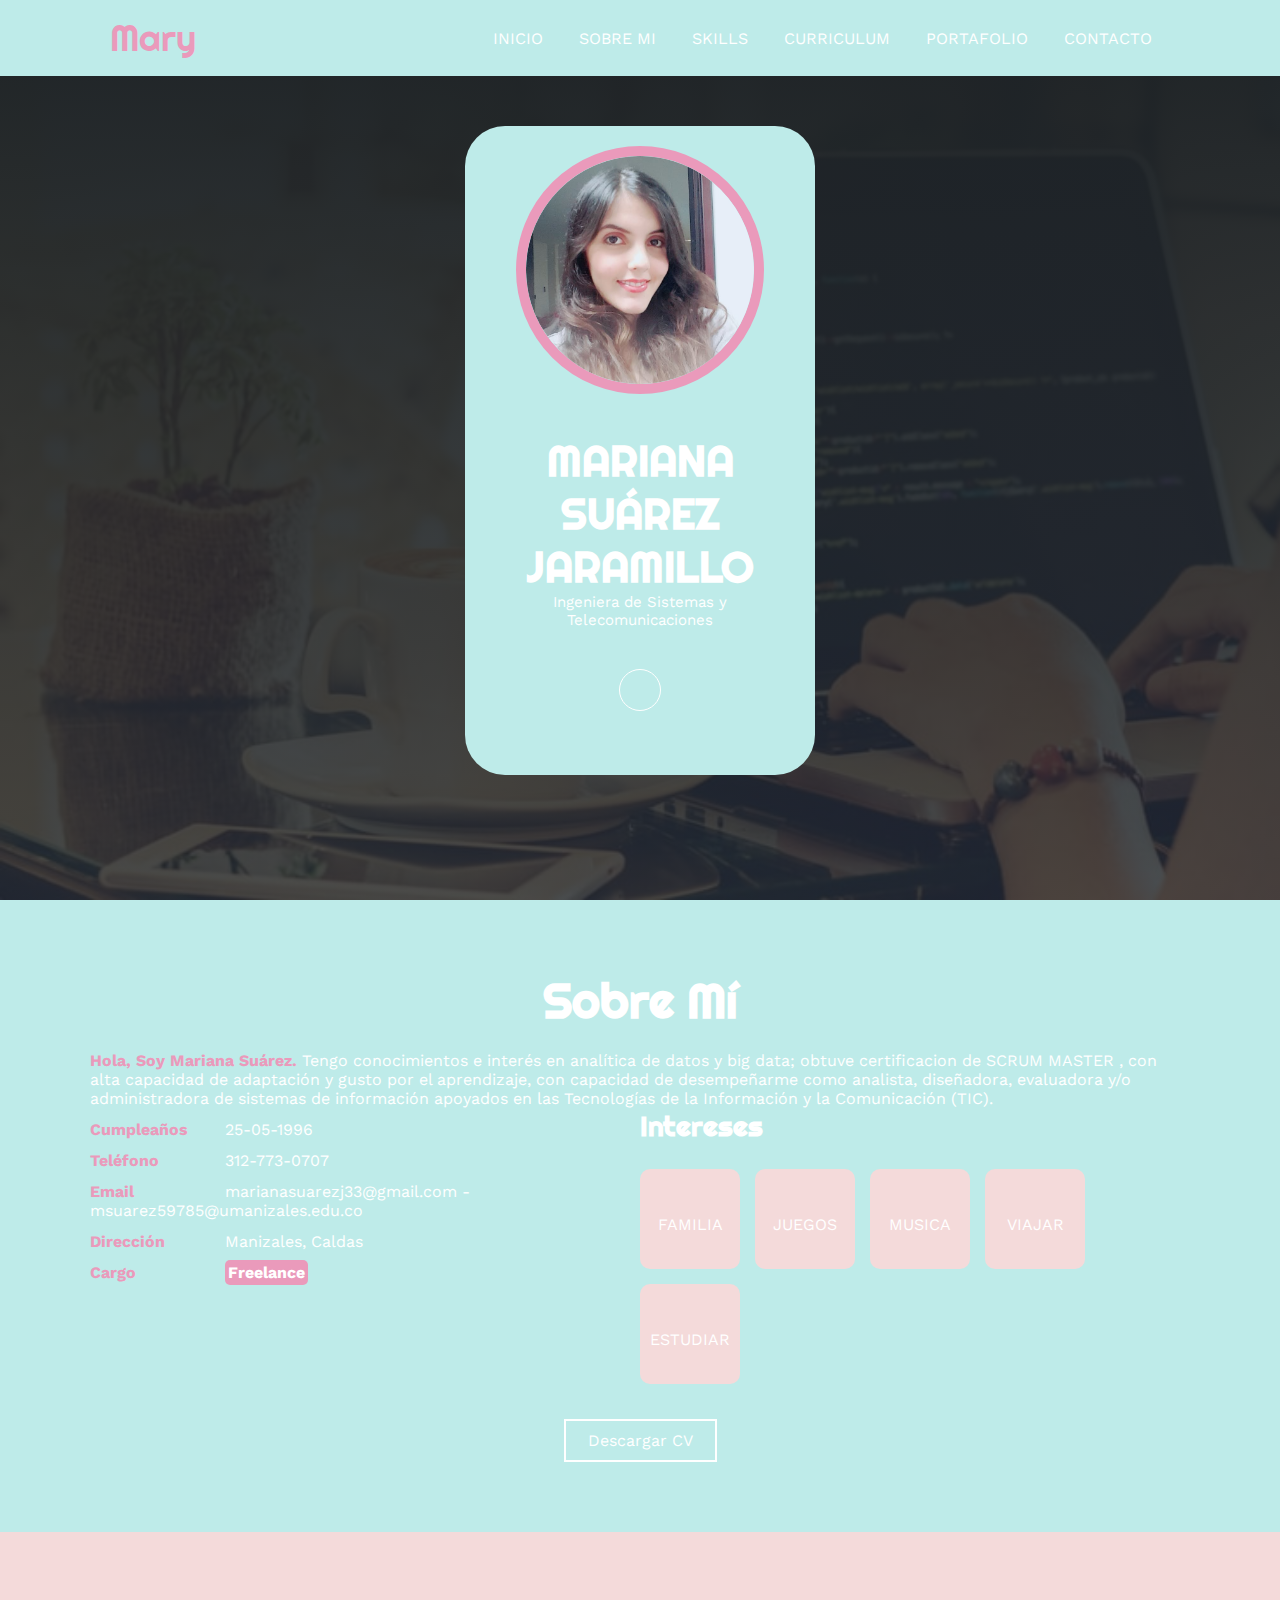
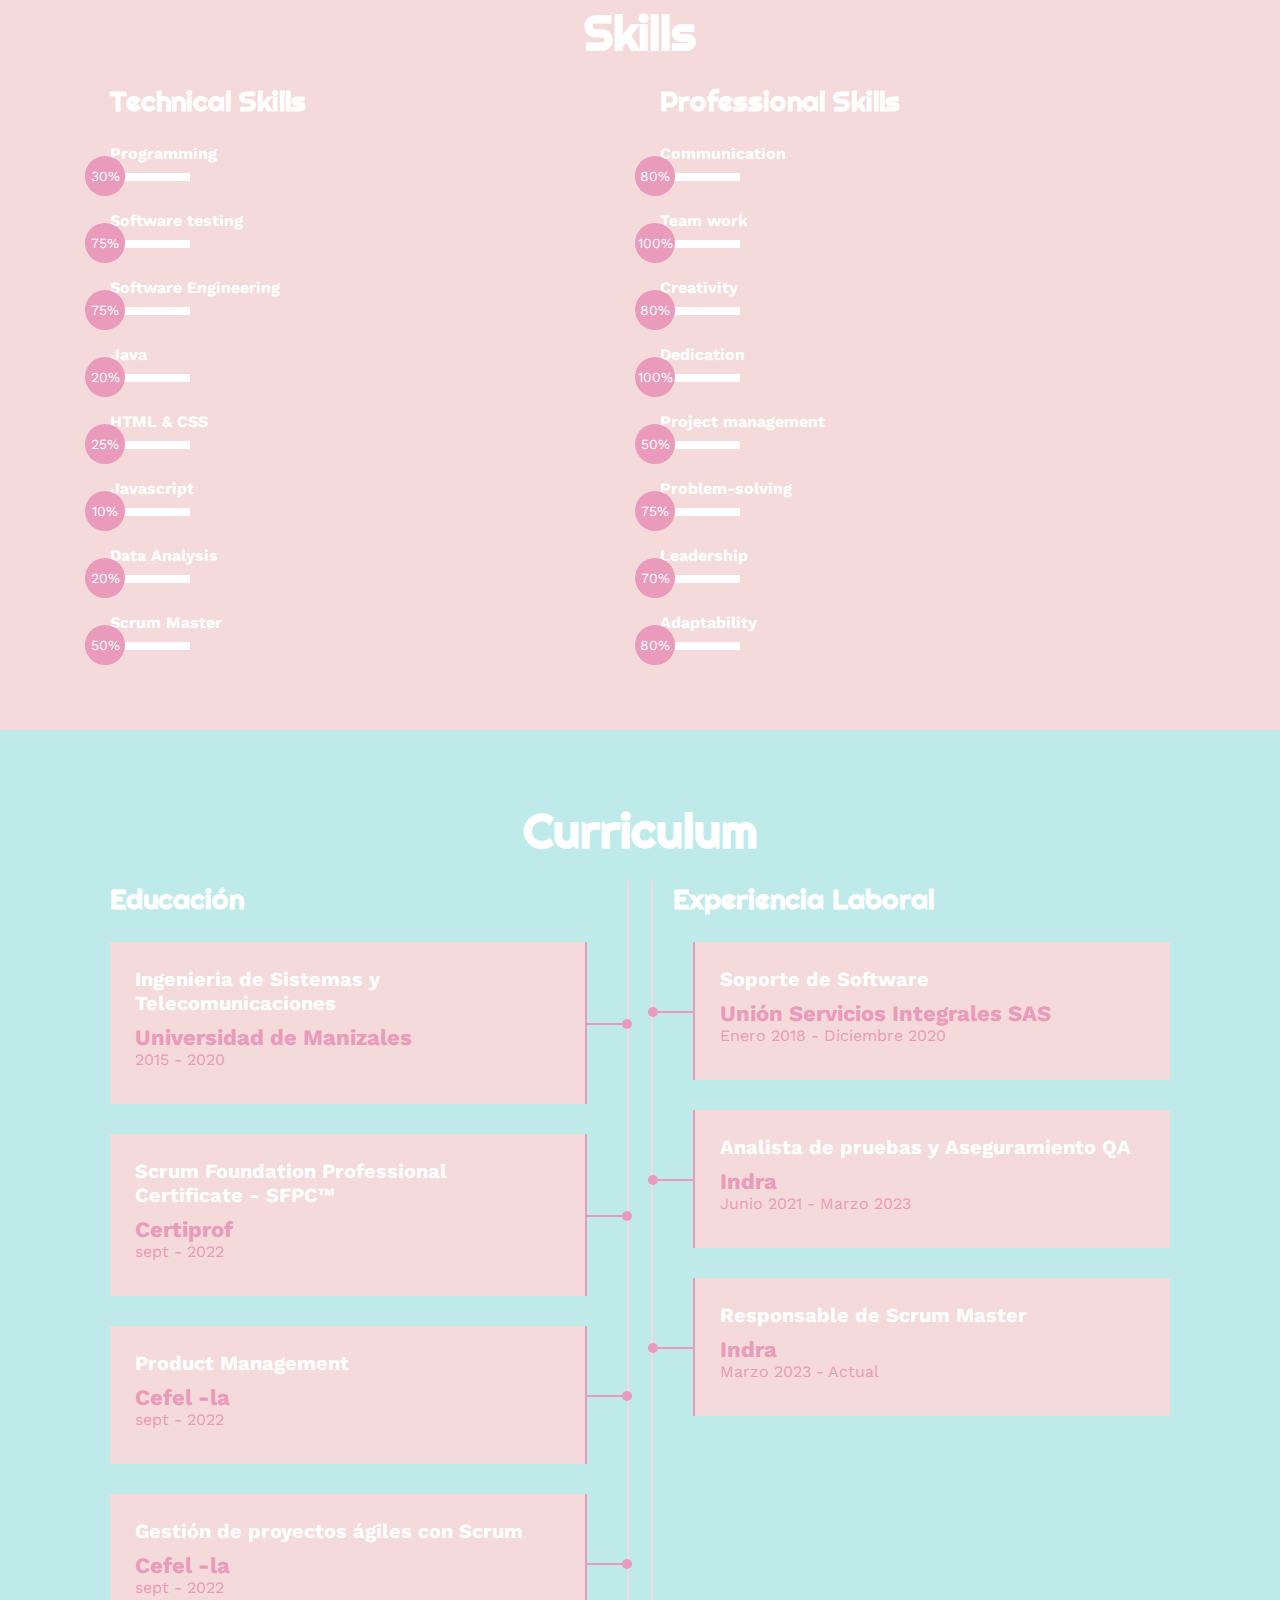
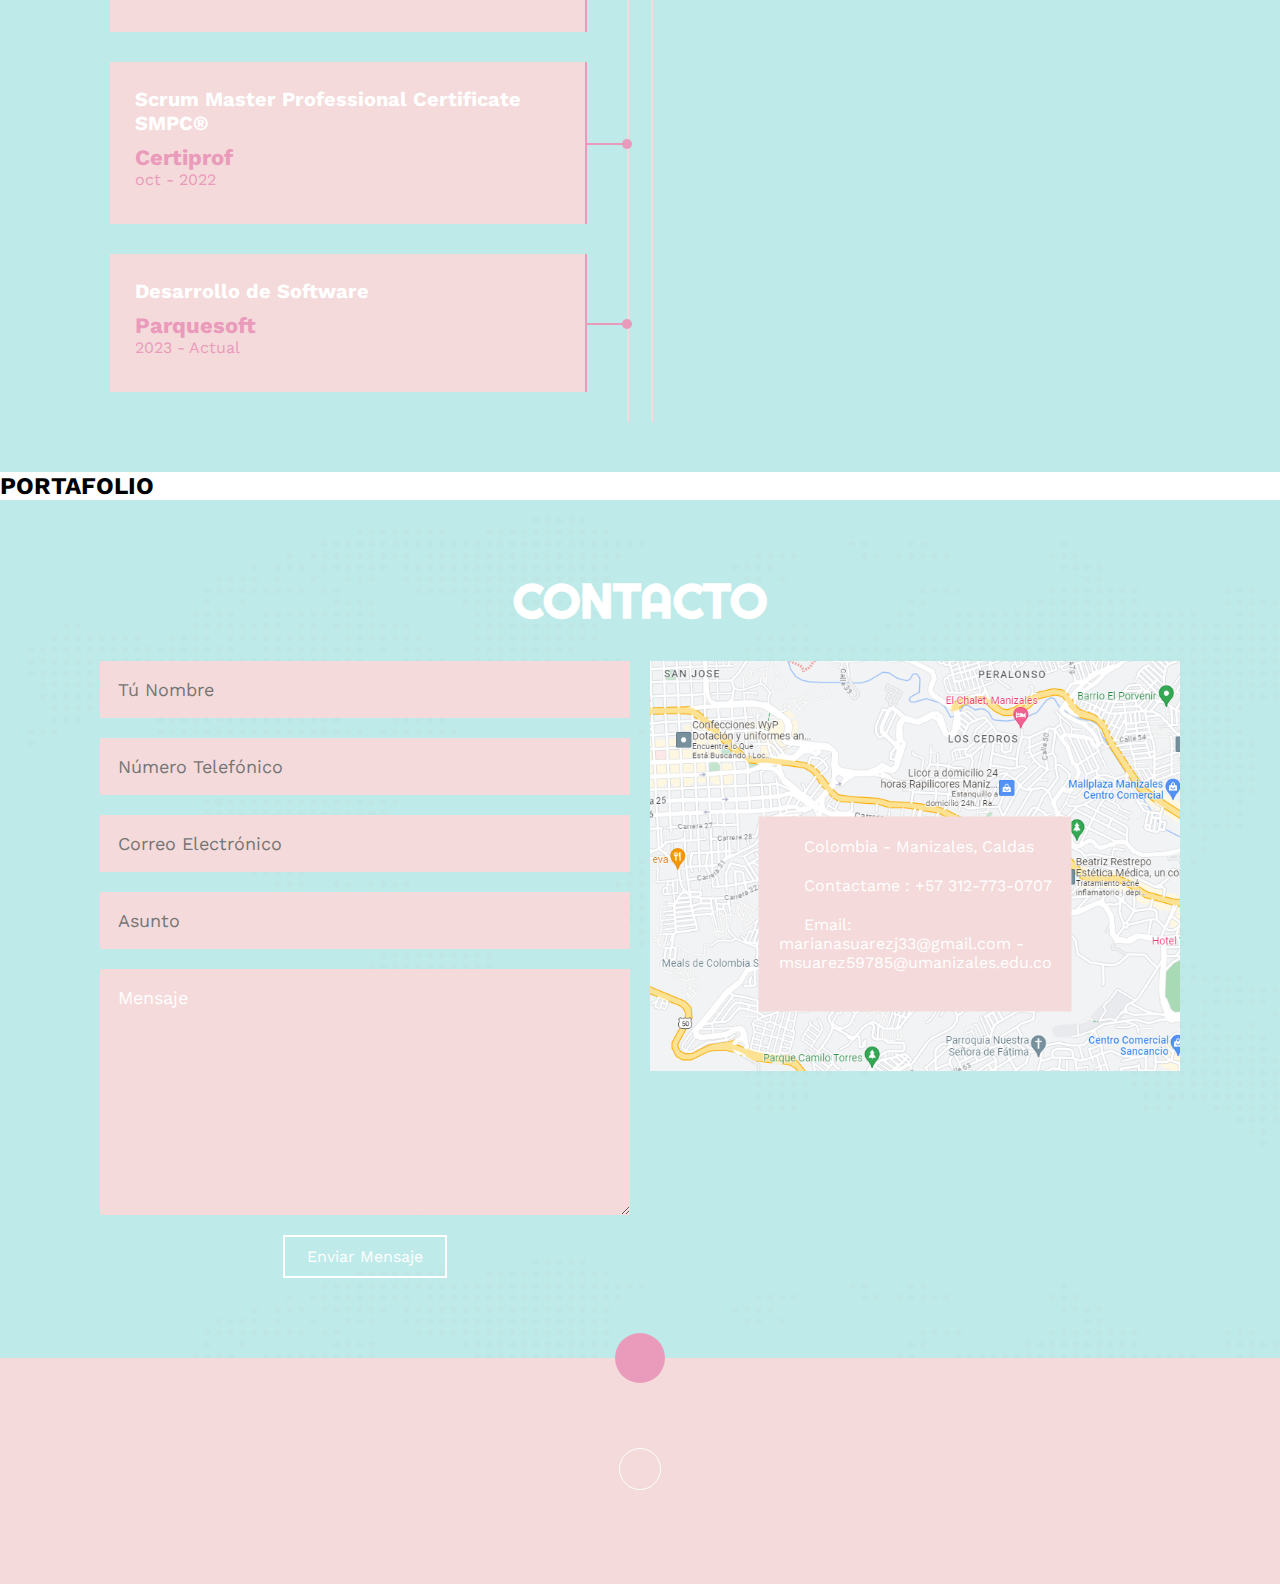
==== Portafolio-Mary/index.html @ 3a125d5c "Primer Commit" ====
<!DOCTYPE html>
<html lang="es">
  <head>
    <meta charset="UTF-8" />
    <meta http-equiv="X-UA-Compatible" content="IE=edge" />
    <meta name="viewport" content="width=device-width, initial-scale=1.0" />
    <link
      rel="stylesheet"
      href="https://cdnjs.cloudflare.com/ajax/libs/font-awesome/6.4.2/css/all.min.css"
      integrity="sha512-z3gLpd7yknf1YoNbCzqRKc4qyor8gaKU1qmn+CShxbuBusANI9QpRohGBreCFkKxLhei6S9CQXFEbbKuqLg0DA=="
      crossorigin="anonymous"
      referrerpolicy="no-referrer"
    />
    <title>Portafolio Mary</title>
    <link rel="stylesheet" href="estilos.css" />
  </head>
  <body>
    <!-- Encabezado  -->
    <div class="contenedor-header">
      <header>
        <div class="logo">
          <a href="#">Mary</a>
        </div>
        <nav id="nav">
          <ul>
            <li><a href="#inicio">INICIO</a></li>
            <li><a href="#sobremi">SOBRE MI</a></li>
            <li><a href="#skills">SKILLS</a></li>
            <li><a href="#curriculum">CURRICULUM</a></li>
            <li><a href="#portafolio">PORTAFOLIO</a></li>
            <li><a href="#contacto">CONTACTO</a></li>
          </ul>
        </nav>
        <div class="nav-responsive">
          <i class="fa-solid fa-bars"></i>
        </div>
      </header>
    </div>
    <!-- Inico -->
    <section id="inicio" class="inicio">
      <div class="contenido-banner">
        <div class="conotenedos-img">
          <img src="img/hero.png" alt="" />
        </div>
        <h1>MARIANA SUÁREZ JARAMILLO</h1>
        <h2>Ingeniera de Sistemas y Telecomunicaciones</h2>
        <div class="redes">
          <a href="#"><i class="fa-brands fa-linkedin"></i></a>
        </div>
      </div>
    </section>
    <!-- sobremi -->
    <section id="sobremi" class="sobremi">
      <div class="contenido-seccion">
        <h2>Sobre Mí</h2>
        <p>
          <span> Hola, Soy Mariana Suárez.</span> Tengo conocimientos e interés
          en analítica de datos y big data; obtuve certificacion de SCRUM MASTER
          , con alta capacidad de adaptación y gusto por el aprendizaje, con
          capacidad de desempeñarme como analista, diseñadora, evaluadora y/o
          administradora de sistemas de información apoyados en las Tecnologías
          de la Información y la Comunicación (TIC).
        </p>
        <div class="fila">
          <div class="col">
            <ul>
              <li>
                <strong>Cumpleaños</strong>
                25-05-1996
              </li>
              <li>
                <strong>Teléfono</strong>
                312-773-0707
              </li>
              <li>
                <strong>Email</strong>
                marianasuarezj33@gmail.com - msuarez59785@umanizales.edu.co
              </li>
              <li>
                <strong>Dirección</strong>
                Manizales, Caldas
              </li>
              <li>
                <strong>Cargo</strong>
                <span>Freelance</span>
              </li>
            </ul>
          </div>

          <!-- Intereses personales -->
          <div class="col">
            <h3>Intereses</h3>
            <div class="contenedor-intereses">
              <div class="interes">
                <i class="fa-solid fa-users"></i>
                <span>FAMILIA</span>
              </div>
              <div class="interes">
                <i class="fa-solid fa-gamepad"></i>
                <span>JUEGOS</span>
              </div>
              <div class="interes">
                <i class="fa-solid fa-headphones"></i>
                <span>MUSICA</span>
              </div>
              <div class="interes">
                <i class="fa-solid fa-plane"></i>
                <span>VIAJAR</span>
              </div>
              <div class="interes">
                <i class="fa-solid fa-book-open-reader"></i>
                <span>ESTUDIAR</span>
              </div>
            </div>
          </div>
        </div>
        <button>
          Descargar CV <i class="fa-solid fa-download"></i>
          <span class="overlay"></span>
        </button>
      </div>
    </section>
    <!-- Skills -->
    <section class="skills" id="skills">
      <div class="contenido-seccion">
        <h2>Skills</h2>
        <div class="fila">
          <!-- technical Skills -->
          <div class="col">
            <h3>Technical Skills</h3>
            <div class="skill">
              <span>Programming</span>
              <div class="barra-skill">
                <div class="progreso">
                  <span>30%</span>
                </div>
              </div>
            </div>
            <div class="skill">
              <span>Software testing</span>
              <div class="barra-skill">
                <div class="progreso">
                  <span>75%</span>
                </div>
              </div>
            </div>
            <div class="skill">
              <span>Software Engineering</span>
              <div class="barra-skill">
                <div class="progreso">
                  <span>75%</span>
                </div>
              </div>
            </div>
            <div class="skill">
              <span>Java</span>
              <div class="barra-skill">
                <div class="progreso">
                  <span>20%</span>
                </div>
              </div>
            </div>
            <div class="skill">
              <span>HTML & CSS</span>
              <div class="barra-skill">
                <div class="progreso">
                  <span>25%</span>
                </div>
              </div>
            </div>
            <div class="skill">
              <span>Javascript</span>
              <div class="barra-skill">
                <div class="progreso">
                  <span>10%</span>
                </div>
              </div>
            </div>
            <div class="skill">
              <span>Data Analysis</span>
              <div class="barra-skill">
                <div class="progreso">
                  <span>20%</span>
                </div>
              </div>
            </div>
            <div class="skill">
              <span>Scrum Master</span>
              <div class="barra-skill">
                <div class="progreso">
                  <span>50%</span>
                </div>
              </div>
            </div>
          </div>
          <!-- Professional Skills -->
          <div class="col">
            <h3>Professional Skills</h3>
            <div class="skill">
              <span>Communication</span>
              <div class="barra-skill">
                <div class="progreso">
                  <span>80%</span>
                </div>
              </div>
            </div>
            <div class="skill">
              <span>Team work</span>
              <div class="barra-skill">
                <div class="progreso">
                  <span>100%</span>
                </div>
              </div>
            </div>
            <div class="skill">
              <span>Creativity</span>
              <div class="barra-skill">
                <div class="progreso">
                  <span>80%</span>
                </div>
              </div>
            </div>
            <div class="skill">
              <span>Dedication</span>
              <div class="barra-skill">
                <div class="progreso">
                  <span>100%</span>
                </div>
              </div>
            </div>
            <div class="skill">
              <span>Project management</span>
              <div class="barra-skill">
                <div class="progreso">
                  <span>50%</span>
                </div>
              </div>
            </div>
            <div class="skill">
              <span>Problem-solving</span>
              <div class="barra-skill">
                <div class="progreso">
                  <span>75%</span>
                </div>
              </div>
            </div>
            <div class="skill">
              <span>Leadership</span>
              <div class="barra-skill">
                <div class="progreso">
                  <span>70%</span>
                </div>
              </div>
            </div>
            <div class="skill">
              <span>Adaptability</span>
              <div class="barra-skill">
                <div class="progreso">
                  <span>80%</span>
                </div>
              </div>
            </div>
          </div>
        </div>
      </div>
    </section>
    <!-- Curriculum -->
    <section id="curriculum" class="curriculum">
      <div class="contenido-seccion">
        <h2>Curriculum</h2>
        <div class="fila">
          <div class="col izquierda">
            <h3>Educación</h3>
            <div class="item izq">
              <h4>Ingenieria de Sistemas y Telecomunicaciones</h4>
              <span class="casa">Universidad de Manizales</span>
              <span class="fecha">2015 - 2020</span>
              <p></p>
              <div class="conectori">
                <div class="circuloi"></div>
              </div>
            </div>
            <div class="item izq">
              <h4>Scrum Foundation Professional Certificate - SFPC™</h4>
              <span class="casa">Certiprof</span>
              <span class="fecha">sept - 2022</span>
              <p></p>
              <div class="conectori">
                <div class="circuloi"></div>
              </div>
            </div>
            <div class="item izq">
              <h4>Product Management</h4>
              <span class="casa">Cefel -la</span>
              <span class="fecha">sept - 2022</span>
              <p></p>
              <div class="conectori">
                <div class="circuloi"></div>
              </div>
            </div>
            <div class="item izq">
              <h4>Gestión de proyectos ágiles con Scrum</h4>
              <span class="casa">Cefel -la</span>
              <span class="fecha">sept - 2022</span>
              <p></p>
              <div class="conectori">
                <div class="circuloi"></div>
              </div>
            </div>
            <div class="item izq">
              <h4>Scrum Master Professional Certificate SMPC®</h4>
              <span class="casa">Certiprof</span>
              <span class="fecha">oct - 2022</span>
              <p></p>
              <div class="conectori">
                <div class="circuloi"></div>
              </div>
            </div>
            <div class="item izq">
              <h4>Desarrollo de Software</h4>
              <span class="casa">Parquesoft</span>
              <span class="fecha">2023 - Actual</span>
              <p></p>
              <div class="conectori">
                <div class="circuloi"></div>
              </div>
            </div>
          </div>
          <div class="col derecha">
            <h3>Experiencia Laboral</h3>
            <div class="item der">
              <h4>Soporte de Software</h4>
              <span class="casa">Unión Servicios Integrales SAS</span>
              <span class="fecha">Enero 2018 - Diciembre 2020</span>
              <p></p>
              <div class="conectord">
                <div class="circulod"></div>
              </div>
            </div>
            <div class="item der">
              <h4>Analista de pruebas y Aseguramiento QA</h4>
              <span class="casa">Indra</span>
              <span class="fecha">Junio 2021 - Marzo 2023</span>
              <p></p>
              <div class="conectord">
                <div class="circulod"></div>
              </div>
            </div>
            <div class="item der">
              <h4>Responsable de Scrum Master</h4>
              <span class="casa">Indra</span>
              <span class="fecha">Marzo 2023 - Actual</span>
              <p></p>
              <div class="conectord">
                <div class="circulod"></div>
              </div>
            </div>
          </div>
        </div>
      </div>
    </section>
    <!-- Portafolio -->
    <section id="portafolio" class="portafolio">
      <div class="contenido">
        <h2>PORTAFOLIO</h2>
        <div class="galeria">
          <div class="proyecto"></div>
        </div>
      </div>
    </section>
    <!-- contacto -->
    <section id="contacto" class="contacto">
      <div class="contenido-seccion">
        <h2>CONTACTO</h2>
        <div class="fila">
          <!-- formulario de contacto -->
          <div class="col">
            <input type="text" placeholder="Tú Nombre" />
            <input type="text" placeholder="Número Telefónico" />
            <input type="text" placeholder="Correo Electrónico" />
            <input type="text" placeholder="Asunto" />
            <textarea name="" id="" cols="30" rows="10">Mensaje</textarea>
            <button>
              Enviar Mensaje<i class="fa-solid fa-paper-plane"></i>
              <span class="overlay"></span>
            </button>
          </div>
          <!-- mapa de ubicacion -->
          <div class="col">
            <img src="img/ubicacion.png" />
            <div class="info">
              <ul>
                <li>
                  <i class="fa-solid fa-location-dot"></i>
                  Colombia - Manizales, Caldas
                </li>
                <li>
                  <i class="fa-solid fa-mobile-screen"></i>
                  Contactame : +57 312-773-0707
                </li>
                <li>
                  <i class="fa-solid fa-envelope"></i>
                  Email: marianasuarezj33@gmail.com -
                  msuarez59785@umanizales.edu.co
                </li>
              </ul>
            </div>
          </div>
        </div>
      </div>
    </section>
    <!-- footer -->
    <footer>
      <a href="#inicio" class="arriba">
        <i class="fa-solid fa-angles-up"></i>
      </a>
      <div class="redes">
        <a href="#"><i class="fa-brands fa-linkedin"></i></a>
      </div>
    </footer>
  </body>
</html>
---- Portafolio-Mary/estilos.css ----
@import url('https://fonts.googleapis.com/css2?family=Righteous&family=Work+Sans:wght@100;300;400;600;800&display=swap');

*{
    box-sizing: border-box;
    font-family: 'Work Sans';
    margin: 0;
    padding: 0;
}


html{
    /* me permite deslizar cuando haga clic en los links del menu */
    scroll-behavior: smooth;
}

.contenedor-header{
background: #BEEBE9;
position: fixed;
width: 100%;
top: 0;
left: 0;
z-index: 99;
}

.contenedor-header header {
    max-width: 1100px;
    margin: auto;
    display: flex;
    justify-content: space-between;
    align-items: center;
    padding: 15px 20px;
}

.contenedor-header header .logo a {
font-family: 'Righteous';
font-size: 36px;
color: #EA9ABB;
text-decoration: none;
}

.contenedor-header ul{
    display: flex;
    list-style: none;
}

.contenedor-header header nav ul li a { 
    text-align: none;
    color: #fff;
    margin: 0 15px;
    padding: 3px;
    transition: .5s;
    text-decoration: none;
}

.contenedor-header header nav ul li a:hover{
    color: #EA9ABB;
}

.nav-responsive{
    background-color: #EA9ABB;
    color: #fff;
    padding: 5px 10px;
    border-radius: 5px;
    cursor: pointer;
    display: none;
}

/* Inicio */

.inicio{
    background: linear-gradient(to top, rgba(30,35,38,.8), rgba(30,35,38,1)), url(img/fondo.jpg);
    background-size: cover;
    height: 100vh;
    color: #fff;
    display: flex;
    align-items: center;
}

.inicio .contenido-banner{
    padding: 20px;
    background-color: #BEEBE9;
    max-width: 350px;
    margin: auto;
    text-align: center;
    border-radius: 40px;
}

.inicio .contenido-banner img{
    margin-top: 40px;
    border: 10px solid #EA9ABB;
    display: block;
    width: 80%;
    margin: auto;
    border-radius: 100%;
}

.inicio .contenido-banner h1{
    margin-top: 40px;
    font-size: 42px;
    font-family: 'Righteous';
}

.inicio .contenido-banner h2{
    font-size: 15px;
    font-weight: normal;
}

.inicio .contenido-banner .redes a{
    color: #fff;
    display: inline-block;
    text-decoration: none;
    border: 1px solid #fff;
    border-radius: 100%;
    width: 42px;
    height: 42px;
    line-height: 42px;
    margin: 40px 5px;
    font-size: 20px;
    transition: .3s;
}

.inicio .contenido-banner .redes a:hover{
    background-color: #EA9ABB;
}

/* Sobremi */

.sobremi{
    background-color: #BEEBE9;
    color: #fff;
    padding: 50px 20px;
}

.sobremi .contenido-seccion{
    max-width: 1100px;
    margin: auto;
}

.sobremi h2{
    font-size: 48px;
    font-family: 'Righteous';
    text-align: center;
    padding: 20px 0;
}

.sobremi.contenido-seccion p{
    font: 18px;
    line-height: 22px;
    margin-bottom: 20px;
}

.sobremi .contenido-seccion p span{
    color: #EA9ABB;
    font-weight: bold;
}

.sobremi .fila{
    display: flex;
}

.sobremi .fila .col{
    width: 50%;
}

.sobremi .fila .col h3{
    font-size: 28px;
    font-family: 'Righteous';
    margin-bottom: 25px;
}

.sobremi .fila .col ul{
    list-style: none;
}

.sobremi .fila .col ul li{
    margin: 12px 0;
}

.sobremi .fila .col ul li strong{
    display: inline-block;
    color: #EA9ABB;
    width: 130px;
}

.sobremi .fila .col ul li span{
    background-color: #EA9ABB;
    padding: 3px;
    font-weight: bold;
    border-radius: 5px;
}

.sobremi .fila .col .contenedor-intereses{
    display: flex;
    flex-wrap: wrap;
}

.sobremi .fila .col .contenedor-intereses .interes{
    width: 100px;
    height: 100px;
    background-color:#F4DADA;
    border-radius: 10px;
    margin:  0 15px 15px 0;
    display: flex;
    flex-direction: column;
    align-items: center;
    justify-content: center;
    transition: .3s;
}

.sobremi .fila .col .contenedor-intereses .interes:hover{
    background-color: #EA9ABB;
}

.sobremi .fila .contenedor-intereses .interes i{
    font-size: 30px;
    margin-bottom: 10px;
}

.sobremi button{
    cursor: pointer;
    background-color: transparent;
    border: 2px solid #fff;
    width: fit-content;
    display: block;
    margin: 20px auto;
    padding: 10px 22px;
    font-size: 16px;
    color: #fff;
    position: relative;
    z-index: 10;
}

.sobremi button .overlay{
    position: absolute;
    top: 0;
    left: 0;
    width: 0;
    height: 100%;
    background-color: #EA9ABB;
    z-index: -1;
    transition: 1s;
}

.sobremi button:hover .overlay{
    width: 100%;
}

/* Skills */

.skills{
    background-color:#F4DADA;
    color: #fff;
    padding: 50px 20px;
}

.skills .contenido-seccion{
    max-width: 1100px;
    margin: auto;
}

.skills h2{
    font-size: 48px;
    font-family: 'Righteous';
    text-align: center;
    padding: 20px 0;
}

.skills .fila{
    display: flex;
}

.skills .fila .col{
    width: 50%;
    padding: 0 20px;
}

.skills .fila .col h3{
    font-size: 28px;
    font-family: 'Righteous';
    margin-bottom: 25px;
}

.skills .skill >span{
    font-weight: bold;
    display: block;
    margin-bottom: 10px;
}

.skills .skill .barra-skill{
    height: 8px;
    width: 80px;
    background-color: #fff;
    position: relative;
    margin-bottom: 30px;
}

.skills .skill .progreso{
    background-color: #EA9ABB;
    position: absolute;
    top: 0;
    left: 0;
    height: 8px;
}

.skills .skill .barra-skill span{
    position: absolute;
    height: 40px;
    width: 40px;
    background-color: #EA9ABB;
    border-radius: 50px;
    line-height: 40px;
    text-align: center;
    top: -17px;
    right: -15px;
    font-size: 14px;
}

/* Estas clases se agregaran dinamicamente mediante javascript */
/* Technical skills */

.skills .skill .programming{
    width: 0%;
    animation: 2s programming forwards;
}

@keyframes programming{
    0%{width: 0%;}
    100%{width: 30%;}
}

.skills .skill .softwaretesting{
    width: 0%;
    animation: 2s softwaretesting forwards;
}

@keyframes softwaretesting{
    0%{width: 0%;}
    100%{width: 75%;}
}

.skills .skill .softwareenginnering{
    width: 0%;
    animation: 2s softwareenginnering forwards;
}

@keyframes softwareenginnering{
    0%{width: 0%;}
    100%{width: 75%;}
}

.skills .skill .java{
    width: 0%;
    animation: 2s java forwards;
}

@keyframes java{
    0%{width: 0%;}
    100%{width: 20%;}
}

.skills .skill .htmlcss{
    width: 0%;
    animation: 2s htmlcss forwards;
}

@keyframes htmlcss{
    0%{width: 0%;}
    100%{width: 25%;}
}

.skills .skill .javascript{
    width: 0%;
    animation: 2s javascript forwards;
}

@keyframes javascript{
    0%{width: 0%;}
    100%{width: 10%;}
}

.skills .skill .dataanalysis{
    width: 0%;
    animation: 2s dataanalysis forwards;
}

@keyframes dataanalysis{
    0%{width: 0%;}
    100%{width: 20%;}
}

.skills .skill .dataanalysis{
    width: 0%;
    animation: 2s dataanalysis forwards;
}

@keyframes dataanalysis{
    0%{width: 0%;}
    100%{width: 20%;}
}

.skills .skill .scrummaster{
    width: 0%;
    animation: 2s scrummaster forwards;
}

@keyframes scrummaster{
    0%{width: 0%;}
    100%{width: 50%;}
}

/* Professional skills */

.skills .skill .communication{
    width: 0%;
    animation: 2s communication forwards;
}

@keyframes communication{
    0%{width: 0%;}
    100%{width: 80%;}
}

.skills .skill teamwork{
    width: 0%;
    animation: 2s teamwork forwards;
}

@keyframes teamwork{
    0%{width: 0%;}
    100%{width: 100%;}
}

.skills .skill creativity{
    width: 0%;
    animation: 2s creativity forwards;
}

@keyframes creativity{
    0%{width: 0%;}
    100%{width: 80%;}
}

.skills .skill dedication{
    width: 0%;
    animation: 2s dedication forwards;
}

@keyframes dedication{
    0%{width: 0%;}
    100%{width: 100%;}
}

.skills .skill projectmanagement{
    width: 0%;
    animation: 2s projectmanagement forwards;
}

@keyframes projectmanagement{
    0%{width: 0%;}
    100%{width: 50%;}
}

.skills .skill problemsolving{
    width: 0%;
    animation: 2s problemsolving forwards;
}

@keyframes problemsolving{
    0%{width: 0%;}
    100%{width: 75%;}
}

.skills .skill leadership{
    width: 0%;
    animation: 2s leadership forwards;
}

@keyframes leadership{
    0%{width: 0%;}
    100%{width: 70%;}
}

.skills .skill adaptability{
    width: 0%;
    animation: 2s adaptability forwards;
}

@keyframes adaptability{
    0%{width: 0%;}
    100%{width: 80%;}
}

/* curriculum */

.curriculum{
    background-color: #BEEBE9;
    color: #fff;
    padding: 50px 20px;
}
.curriculum .contenido-seccion{
    max-width: 1100px;
    margin: auto;
}
.curriculum h2{
    font-size: 48px;
    font-family: 'Righteous';
    text-align: center;
    padding: 20px 0;

}
.curriculum .fila{
    display: flex;
    justify-content: space-between;
}
.curriculum .fila .col{
    width: 49%;
    padding: 0 20px;
}
.curriculum .fila .col h3{
    font-size: 28px;
    font-family: 'Righteous';
    margin-bottom: 25px;
}
.curriculum .fila .izquierda{
    border-right: 2px solid #F4DADA;
}
.curriculum .fila .derecha{
    border-left: 2px solid #F4DADA;
}
.curriculum .fila .item{
    padding: 25px;
    margin-bottom: 30px;
    background-color: #F4DADA;
    position: relative;
}
.curriculum .fila .item h4{
    font-size: 20px;
    margin-bottom: 10px;
}
.curriculum .fila .item .casa{
    color: #EA9ABB;
    font-size: 22px;
    font-weight: bold;
    display: block;
}
.curriculum .fila .item .fecha{
    display: block;
    color: #EA9ABB;
    margin-bottom: 10px;
}
.curriculum .fila .item p{
    line-height: 24px;
}
.curriculum .fila .izq{
    border-right: 2px solid #EA9ABB;
    margin-right: 20px;
}
.curriculum .fila .der{
    border-left: 2px solid #EA9ABB;
    margin-left: 20px;
}
.curriculum .fila .item .conectori{
    height: 2px;
    background-color: #EA9ABB;
    width: 47px;
    position: absolute;
    top: 50%;
    right: -47px;
    z-index: 5;
}
.curriculum .fila .item .conectori .circuloi{
    display: block;
    height: 10px;
    width: 10px;
    border-radius: 50%;
    background-color: #EA9ABB;
    float: right;
    position: relative;
    bottom: 4px;
}
.curriculum .fila .item .conectord{
    height: 2px;
    background-color: #EA9ABB;
    width: 47px;
    position: absolute;
    top: 50%;
    left: -47px;
    z-index: 5;
}
.curriculum .fila .item .conectord .circulod{
    display: block;
    height: 10px;
    width: 10px;
    border-radius: 50%;
    background-color: #EA9ABB;
    float: left;
    position: relative;
    bottom: 4px;
}

/* Portafolio */
.portfolio{
    background-color: #252A2E;
    color: #fff;
    padding: 50px 20px;
}
.portfolio .contenido-seccion{
    max-width: 1100px;
    margin: auto;
}
.portfolio h2{
    font-size: 48px;
    font-family: 'Righteous';
    text-align: center;
    padding: 20px 0;
}

/* contacto */
.contacto{
    background-image: url(img/contact_bg.png);
    background-color: #BEEBE9;
    color: #fff;
    padding: 50px 0;
}
.contacto .contenido-seccion{
    max-width: 1100px;
    margin: auto;
}
.contacto h2{
    font-size: 48px;
    font-family: 'Righteous';
    text-align: center;
    padding: 20px 0;
}
.contacto .fila{
    display: flex;
}
.contacto .col{
    width: 50%;
    padding: 10px;
    position: relative;
}
.contacto .col input, .contacto .col textarea{
    display: block;
    width: 100%;
    padding: 18px;
    border: none;
    margin-bottom: 20px;
    background-color: #F4DADA;
    color: #fff;
    font-size: 18px;
}
.contacto button{
    cursor: pointer;
    background-color: transparent;
    border: 2px solid #fff;
    width: fit-content;
    display: block;
    margin: 20px auto;
    padding: 10px 22px;
    font-size: 16px;
    color: #fff;
    position: relative;
    z-index: 10;
}
.contacto button .overlay{
    position: absolute;
    top: 0;
    left: 0;
    width: 0;
    height: 100%;
    background-color: #EA9ABB;
    z-index: -1;
    transition: 1s;
}
.contacto button:hover .overlay{
    width: 100%;
}
.contacto .col img{
    width: 100%;
}
.contacto .col .info{
    position: absolute;
    top: 40%;
    background-color: #F4DADA;
    padding: 20px;
    max-swidth: 350px;
    left: 50%;
    transform: translate(-50%, -50%);
}
.contacto .col .info ul{
    list-style: none;
}
.contacto .col .info ul li{
    margin-bottom: 20px;
}
.contacto .col .info ul li i{
    color: #EA9ABB;
    display: inline-block;
    margin-right: 20px;
}

/* footer */
footer{
    background-color: #F4DADA;
    color: #fff;
    padding: 50px 0 30px 0;
    text-align: center;
    position: relative;
    width: 100%;
}
footer .redes{
    margin-bottom: 20px;
}
footer .redes a{
    color: #fff;
    display: inline-block;
    text-decoration: none;
    border: 1px solid #fff;
    border-radius: 100%;
    width: 42px;
    height: 42px;
    line-height: 42px;
    margin: 40px 5px;
    font-size: 20px;
    transition: .3s;
}
footer .arriba{
    display: block;
    width: 50px;
    height: 50px;
    background-color: #EA9ABB;
    color: #fff;
    position: absolute;
    left: 50%;
    transform: translateX(-50%);
    top: -25px;
    border-radius: 50%;
    line-height: 50px;
    font-size: 18px;
}

/* Responsive */

@media screen and (max-width:980px){
    nav{
        display: none;
    }
    .nav-responsive{
        display: block;
    }
    nav.responsive{
        display: block;
        position: absolute;
        right: 0;
        top: 75px;
        background-color: #F4DADA;
        width: 180px;
    }
    nav.responsive ul{
        display: block !important;
    }
    nav.responsive ul li{
        border-bottom: 1px solid #fff;
        padding: 10px 0;
    }
}
@media screen and (max-width:700px){
    .sobremi .fila{
        display: block;
    }
    .sobremi .fila .col{
        width: fit-content;
    }
    .skills .fila{
        display: block;
    }
    .skills .fila .col{
        width: 100%;
    }
    .skills .fila .col .barra-skill{
        width: 100%;
    }
    .curriculum .fila{
        display: block;
    }
    .curriculum .fila .col{
        width: 90%;
    }
    .curriculum .fila .derecha{
        margin-left: 20px;
    }
    .contacto .fila{
        display: block;
    }
    .contacto .fila .col{
        width: 100%;
    }
}
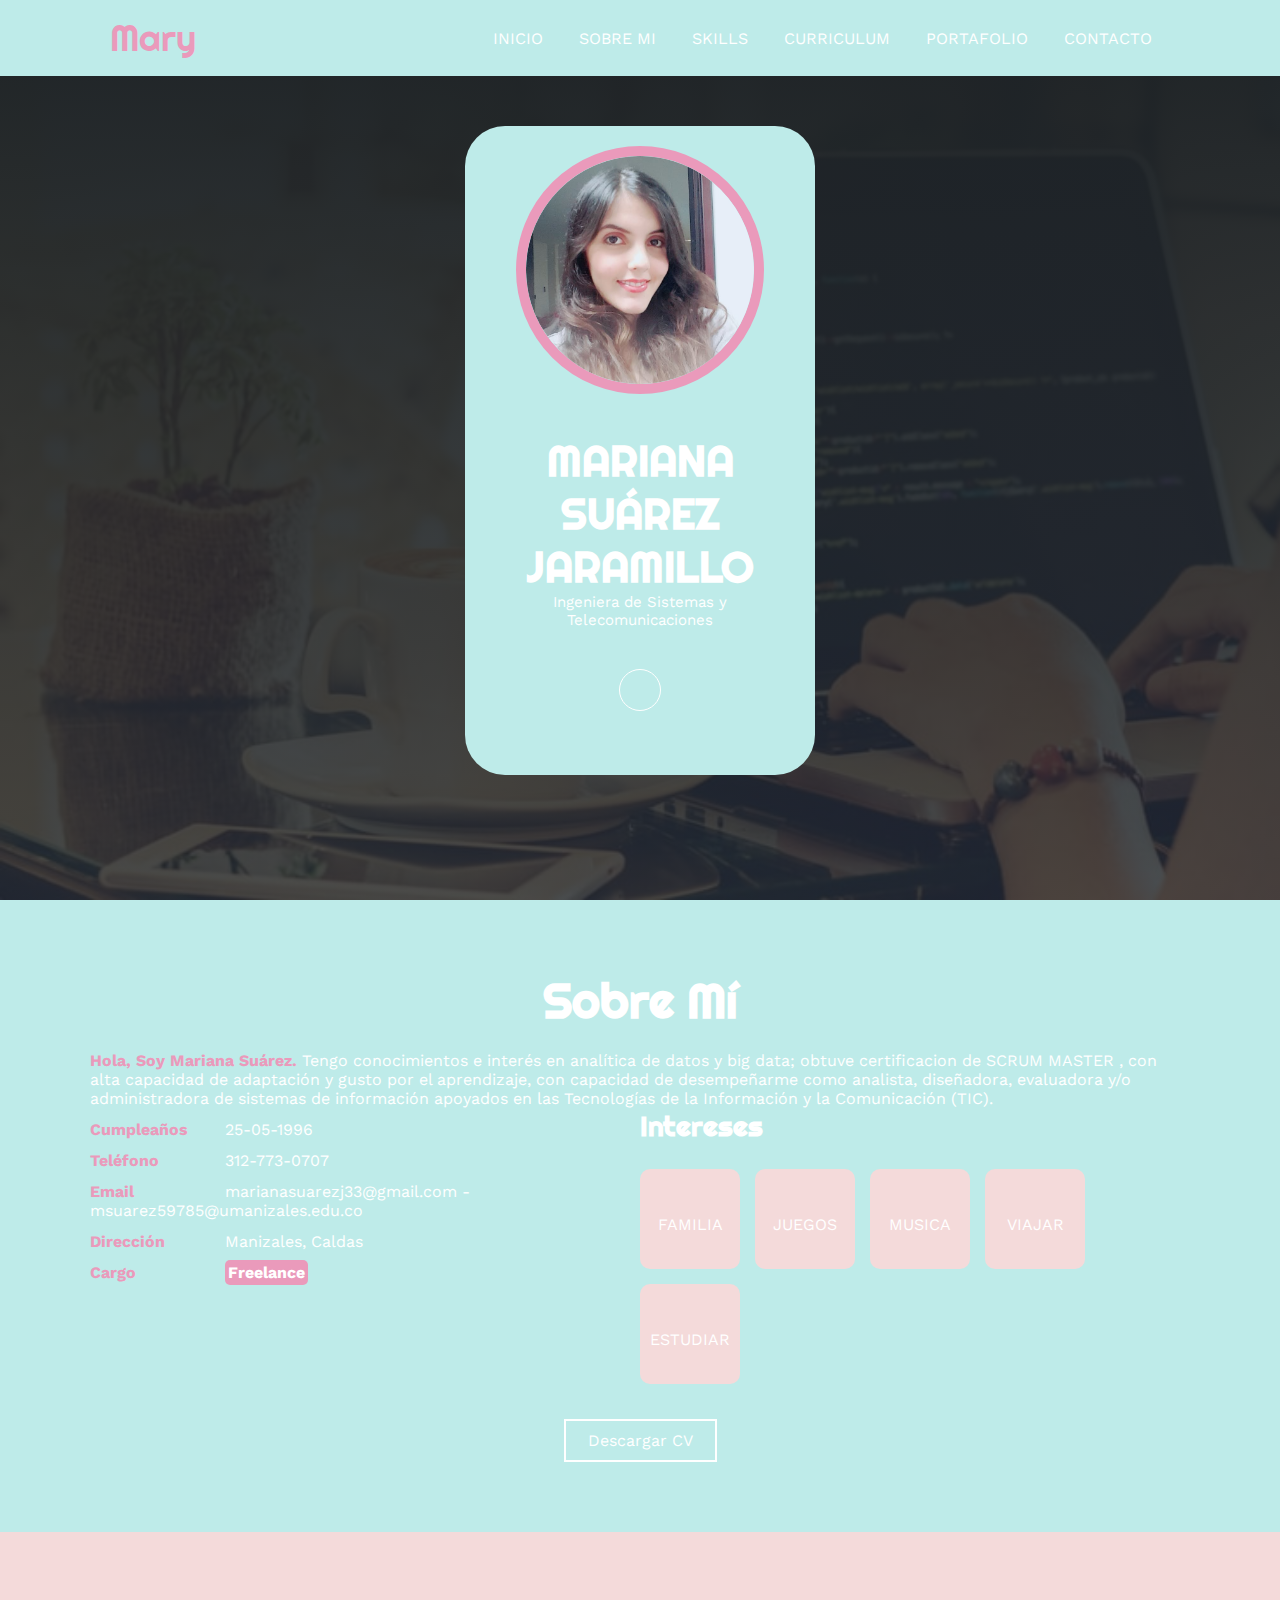
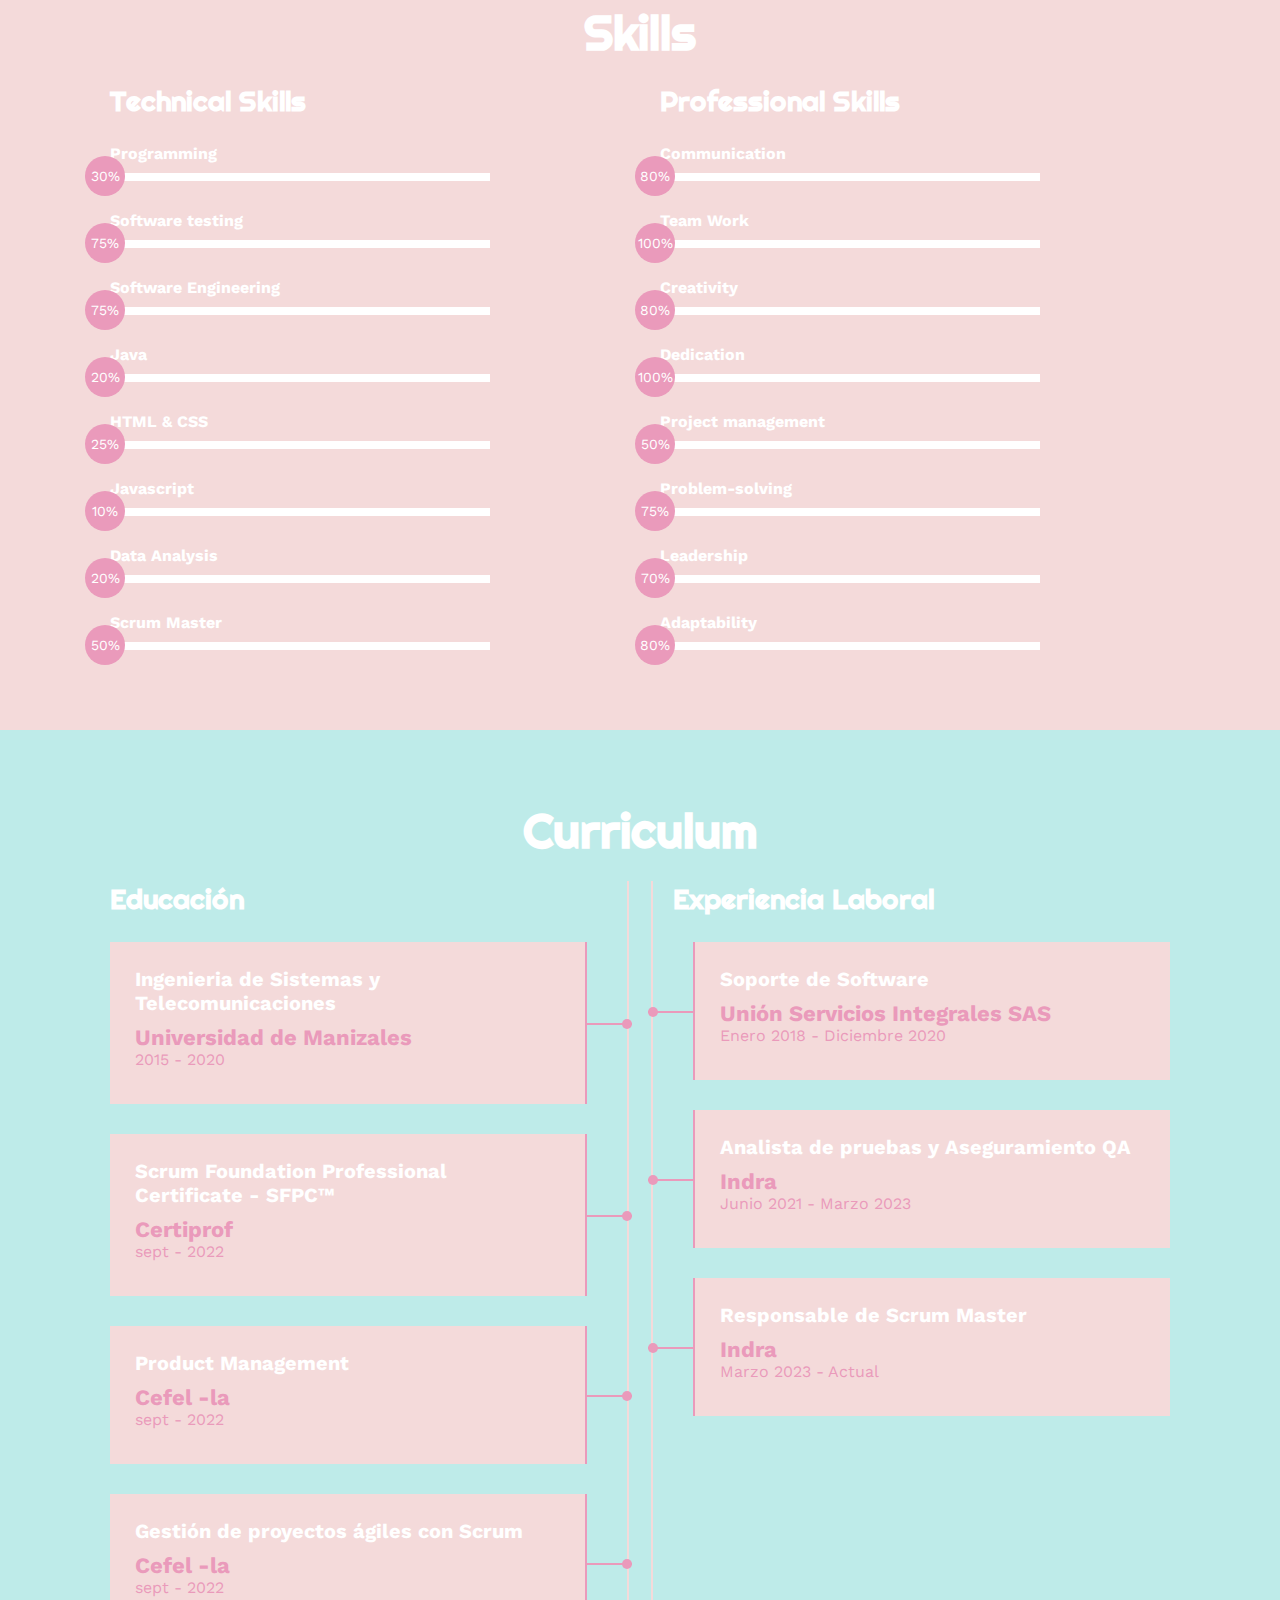
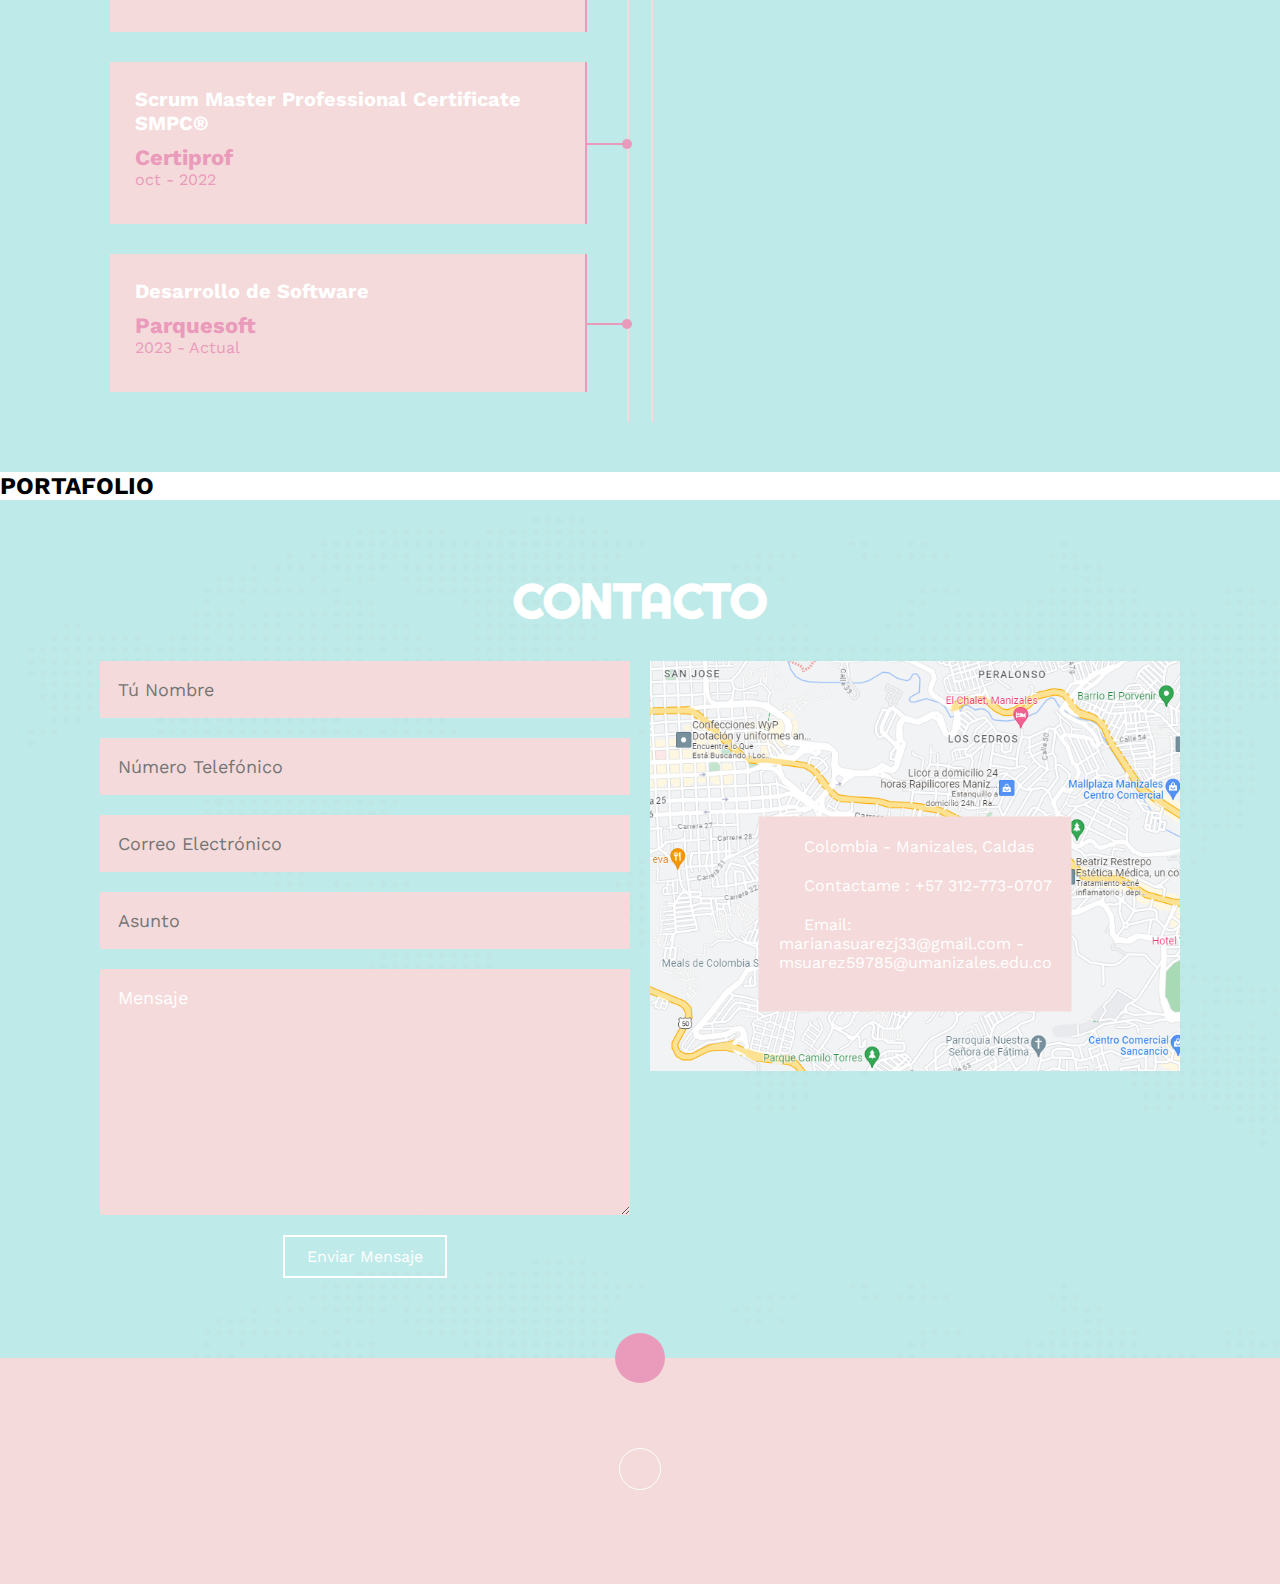
==== commit aa1fbeeb: "Se agrego script.js" ====
--- a/Portafolio-Mary/index.html
+++ b/Portafolio-Mary/index.html
@@ -23,15 +23,19 @@
         </div>
         <nav id="nav">
           <ul>
-            <li><a href="#inicio">INICIO</a></li>
-            <li><a href="#sobremi">SOBRE MI</a></li>
-            <li><a href="#skills">SKILLS</a></li>
-            <li><a href="#curriculum">CURRICULUM</a></li>
-            <li><a href="#portafolio">PORTAFOLIO</a></li>
-            <li><a href="#contacto">CONTACTO</a></li>
+            <li><a href="#inicio" onclick="seleccionar()">INICIO</a></li>
+            <li><a href="#sobremi" onclick="seleccionar()">SOBRE MI</a></li>
+            <li><a href="#skills" onclick="seleccionar()">SKILLS</a></li>
+            <li>
+              <a href="#curriculum" onclick="seleccionar()">CURRICULUM</a>
+            </li>
+            <li>
+              <a href="#portafolio" onclick="seleccionar()">PORTAFOLIO</a>
+            </li>
+            <li><a href="#contacto" onclick="seleccionar()">CONTACTO</a></li>
           </ul>
         </nav>
-        <div class="nav-responsive">
+        <div class="nav-responsive" onclick="mostrarOcultarMenu()">
           <i class="fa-solid fa-bars"></i>
         </div>
       </header>
@@ -205,7 +209,7 @@
               </div>
             </div>
             <div class="skill">
-              <span>Team work</span>
+              <span>Team Work</span>
               <div class="barra-skill">
                 <div class="progreso">
                   <span>100%</span>
@@ -418,5 +422,6 @@
         <a href="#"><i class="fa-brands fa-linkedin"></i></a>
       </div>
     </footer>
+    <script src="script.js"></script>
   </body>
 </html>
--- a/Portafolio-Mary/estilos.css
+++ b/Portafolio-Mary/estilos.css
@@ -285,10 +285,10 @@
     display: block;
     margin-bottom: 10px;
 }
-
+/* Barra blanca de skills */
 .skills .skill .barra-skill{
     height: 8px;
-    width: 80px;
+    width: 380px;
     background-color: #fff;
     position: relative;
     margin-bottom: 30px;
